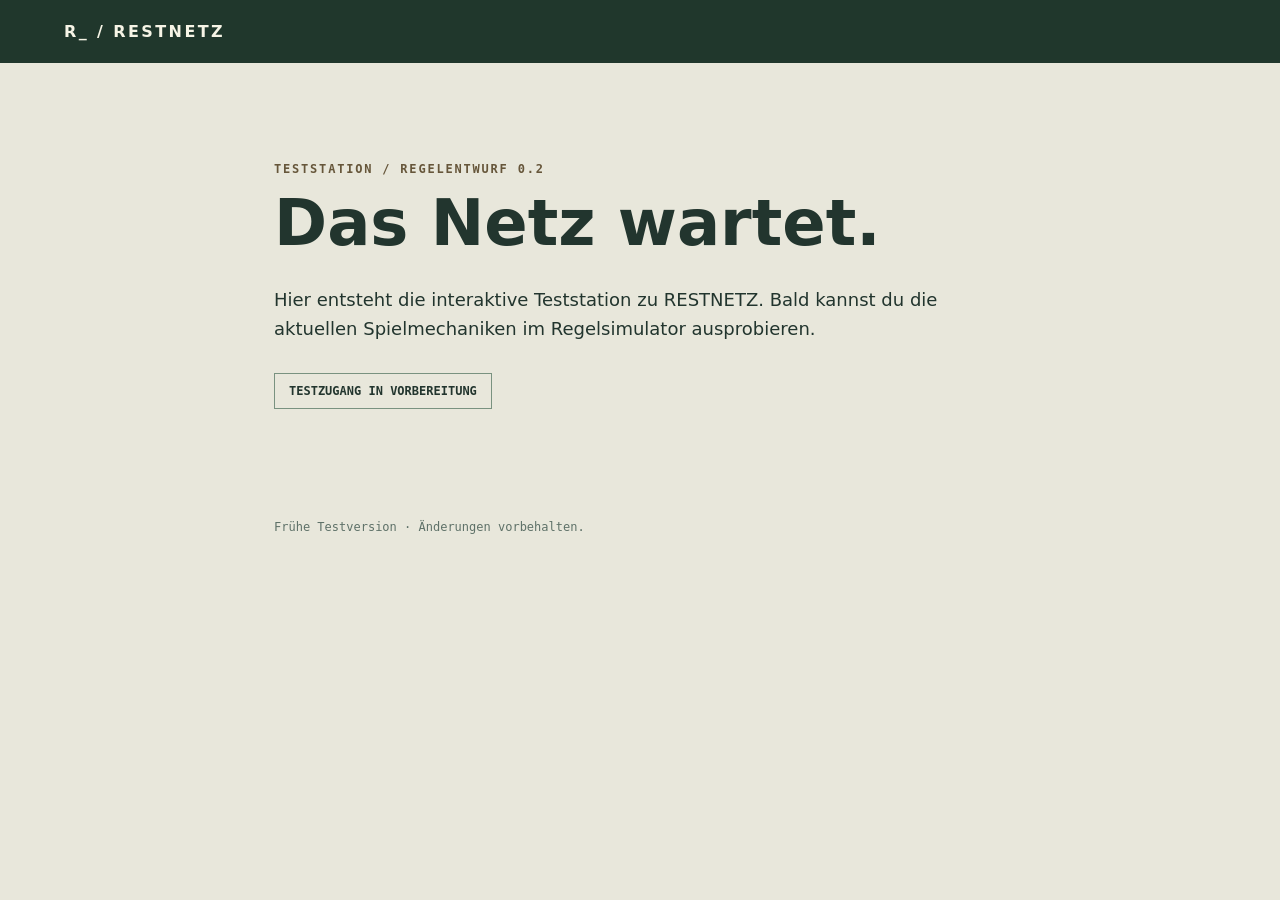
==== index.html @ 0f248691 "feat: Startseite für die öffentliche RESTNETZ-Teststation vorbereiten" ====
<!doctype html>
<html lang="de">
<head>
  <meta charset="utf-8">
  <meta name="viewport" content="width=device-width, initial-scale=1">
  <meta name="theme-color" content="#192c27">
  <meta name="description" content="RESTNETZ – interaktive Teststation für ein taktisches Kartenspiel in Entwicklung.">
  <title>RESTNETZ · Teststation</title>
  <style>
    :root{font-family:system-ui,-apple-system,BlinkMacSystemFont,"Segoe UI",sans-serif;color:#22352e;background:#e8e7db}
    *{box-sizing:border-box}body{margin:0}header{padding:22px max(5%,18px);background:#20372c;color:#f6f4e6;font-weight:800;letter-spacing:.15em}
    main{max-width:780px;margin:11vh auto 0;padding:0 24px}.eyebrow{font:700 12px ui-monospace,monospace;color:#66563a;letter-spacing:.15em}
    h1{font-size:clamp(36px,7vw,64px);line-height:1.06;margin:14px 0 28px}p{font-size:18px;line-height:1.6}
    .status{display:inline-block;padding:10px 14px;border:1px solid #799280;font:700 12px ui-monospace,monospace}
    footer{margin:11vh auto 30px;max-width:780px;padding:0 24px;font:12px ui-monospace,monospace;color:#5e7168}
  </style>
</head>
<body>
  <header>R_ / RESTNETZ</header>
  <main>
    <p class="eyebrow">TESTSTATION / REGELENTWURF 0.2</p>
    <h1>Das Netz wartet.</h1>
    <p>Hier entsteht die interaktive Teststation zu RESTNETZ. Bald kannst du die aktuellen Spielmechaniken im Regelsimulator ausprobieren.</p>
    <p class="status">TESTZUGANG IN VORBEREITUNG</p>
  </main>
  <footer>Frühe Testversion · Änderungen vorbehalten.</footer>
</body>
</html>
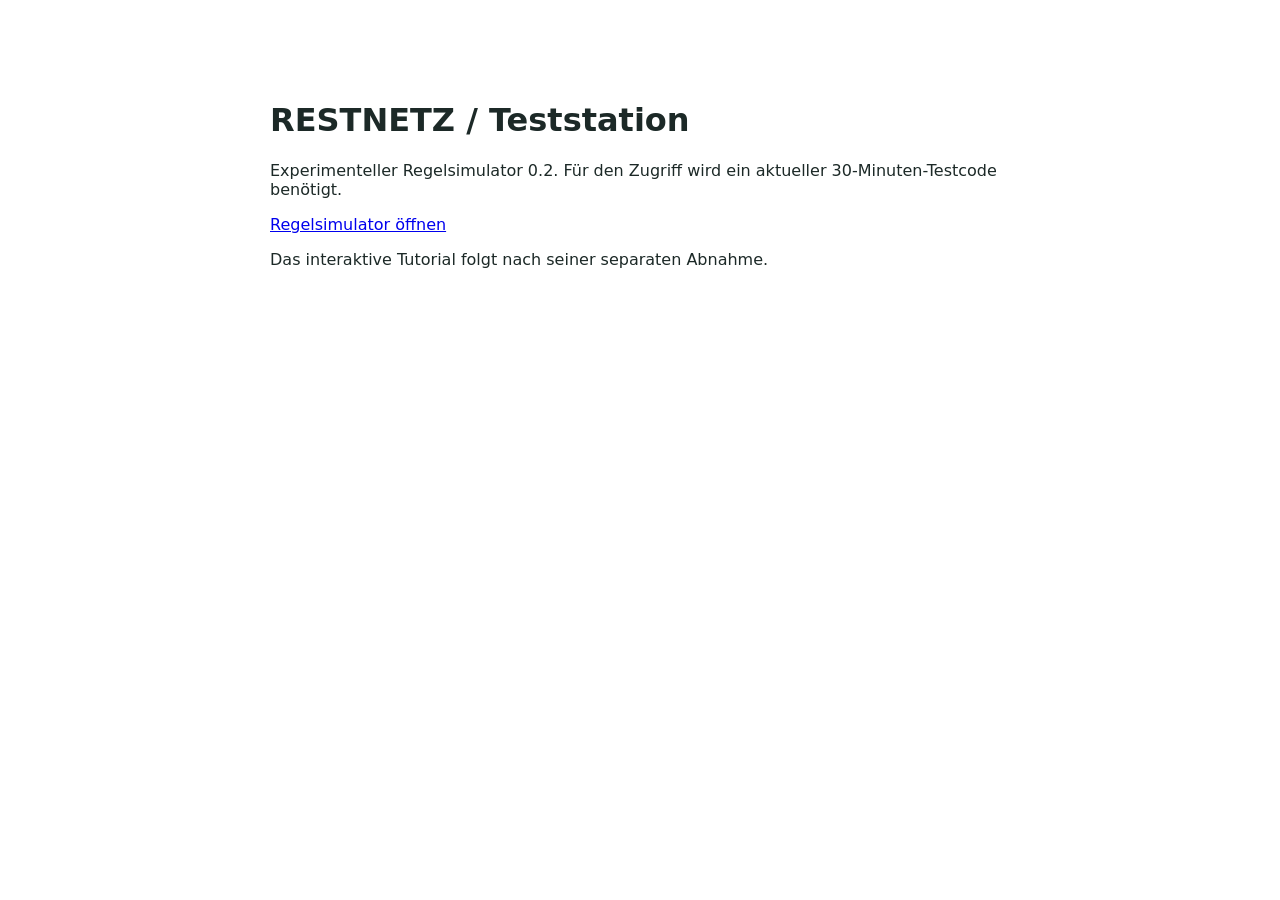
==== commit b9ab8efd: "deploy: Nikoshi/TCG@3378dbcd12c8218862fe6066315ecd4852b3720f" ====
--- a/index.html
+++ b/index.html
@@ -1,28 +1,10 @@
 <!doctype html>
 <html lang="de">
-<head>
-  <meta charset="utf-8">
-  <meta name="viewport" content="width=device-width, initial-scale=1">
-  <meta name="theme-color" content="#192c27">
-  <meta name="description" content="RESTNETZ – interaktive Teststation für ein taktisches Kartenspiel in Entwicklung.">
-  <title>RESTNETZ · Teststation</title>
-  <style>
-    :root{font-family:system-ui,-apple-system,BlinkMacSystemFont,"Segoe UI",sans-serif;color:#22352e;background:#e8e7db}
-    *{box-sizing:border-box}body{margin:0}header{padding:22px max(5%,18px);background:#20372c;color:#f6f4e6;font-weight:800;letter-spacing:.15em}
-    main{max-width:780px;margin:11vh auto 0;padding:0 24px}.eyebrow{font:700 12px ui-monospace,monospace;color:#66563a;letter-spacing:.15em}
-    h1{font-size:clamp(36px,7vw,64px);line-height:1.06;margin:14px 0 28px}p{font-size:18px;line-height:1.6}
-    .status{display:inline-block;padding:10px 14px;border:1px solid #799280;font:700 12px ui-monospace,monospace}
-    footer{margin:11vh auto 30px;max-width:780px;padding:0 24px;font:12px ui-monospace,monospace;color:#5e7168}
-  </style>
-</head>
-<body>
-  <header>R_ / RESTNETZ</header>
-  <main>
-    <p class="eyebrow">TESTSTATION / REGELENTWURF 0.2</p>
-    <h1>Das Netz wartet.</h1>
-    <p>Hier entsteht die interaktive Teststation zu RESTNETZ. Bald kannst du die aktuellen Spielmechaniken im Regelsimulator ausprobieren.</p>
-    <p class="status">TESTZUGANG IN VORBEREITUNG</p>
-  </main>
-  <footer>Frühe Testversion · Änderungen vorbehalten.</footer>
-</body>
-</html>
+<head><meta charset="utf-8"><meta name="viewport" content="width=device-width,initial-scale=1">
+<title>RESTNETZ / Interner Playtest</title></head>
+<body style="font:16px system-ui;max-width:740px;margin:60px auto;padding:20px;color:#1c2927">
+  <h1>RESTNETZ / Teststation</h1>
+  <p>Experimenteller Regelsimulator 0.2. Für den Zugriff wird ein aktueller 30-Minuten-Testcode benötigt.</p>
+  <p><a href="./simulator/web/">Regelsimulator öffnen</a></p>
+  <p>Das interaktive Tutorial folgt nach seiner separaten Abnahme.</p>
+</body></html>
